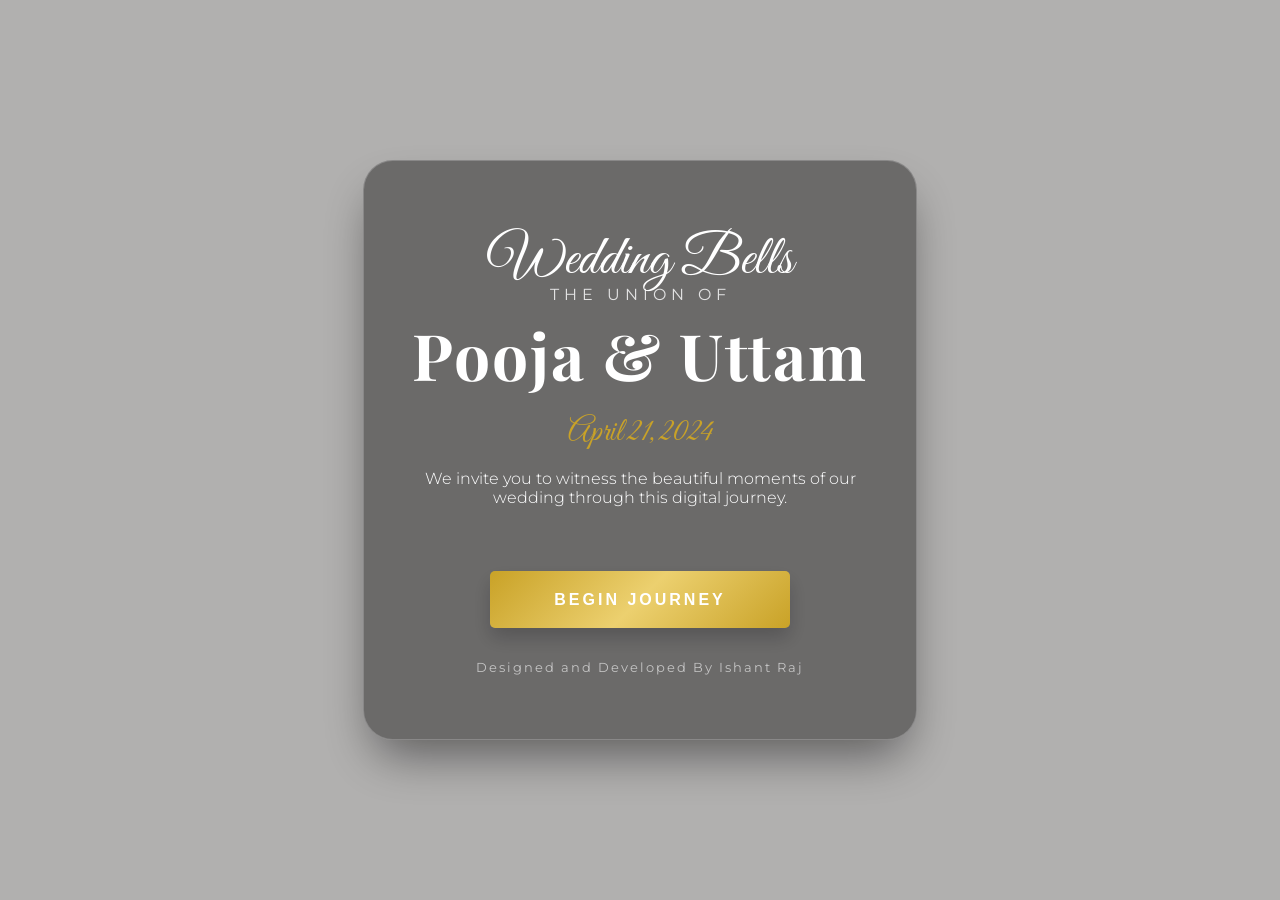
==== index.html @ 906d6bc0 "Today 13/04/2026 1.23" ====
<!DOCTYPE html>
<html lang="en">
<head>
    <meta charset="UTF-8">
    <meta name="viewport" content="width=device-width, initial-scale=1.0">
    <title>Pooja & Uttam Wedding | Experience</title>
    <link rel="stylesheet" href="style.css">
    <style>
        .bg-zoom {
            position: absolute;
            top: 0; left: 0; width: 100%; height: 100%;
            background-size: cover;
            background-position: center;
            transition: background-image 0.8s ease-in-out;
            z-index: -1;
        }
        /* Extra overlay to make text readable on any photo */
        .overlay {
            position: absolute;
            top: 0; left: 0; width: 100%; height: 100%;
            background: rgba(0,0,0,0.3);
            z-index: 0;
        }
        .welcome-content {
            position: relative;
            z-index: 1;
        }
    </style>
</head>
<body>
    <div class="welcome-container">
        <div class="bg-zoom" id="slideshow-bg"></div>
        <div class="overlay"></div>
        
        <div class="welcome-content">
            <p class="script-font" style="font-size: 3.5rem; color: #fff; margin-bottom: 0;">Wedding Bells</p>
            <p style="text-transform: uppercase; letter-spacing: 5px; opacity: 0.8; margin-top: -10px;">The Union Of</p>
            <h1>Pooja & Uttam</h1>
            <p class="script-font" style="font-size: 2rem; color: var(--secondary-color); margin-top: 1rem;">April 21, 2024</p>
            <p style="max-width: 450px; margin: 1rem auto; font-weight: 300;">We invite you to witness the beautiful moments of our wedding through this digital journey.</p>
            <button class="enter-btn" onclick="enterExperience()">Begin Journey</button>
            <p style="margin-top: 2rem; font-size: 0.8rem; opacity: 0.6; letter-spacing: 2px;">Designed and Developed By Ishant Raj</p>
        </div>
    </div>

    <!-- Hidden audio for context -->
    <audio id="init-audio" src="music/All_page.mp3"></audio>

    <script src="script.js"></script>
    <script>
        const weddingPhotos = [];
        const totalPhotos = 119;
        
        // Prepare list of wedding photos (skipping 57 as previously noted)
        for (let i = 1; i <= totalPhotos; i++) {
            if (i === 57) continue;
            weddingPhotos.push(`img/wedding/${i}.jpg`);
        }

        let currentIdx = 0;
        const bgElement = document.getElementById('slideshow-bg');

        function changeBackground() {
            bgElement.style.backgroundImage = `url('${weddingPhotos[currentIdx]}')`;
            currentIdx = (currentIdx + 1) % weddingPhotos.length;
        }

        // Initial call
        changeBackground();

        // Change background every 1 second
        setInterval(changeBackground, 1000);

        function enterExperience() {
            const audio = document.getElementById('init-audio');
            audio.play().then(() => {
                sessionStorage.setItem('wedding_music_playing', 'true');
                document.body.style.opacity = '0';
                setTimeout(() => {
                    window.location.href = 'home.html';
                }, 800);
            }).catch(() => {
                sessionStorage.setItem('wedding_music_playing', 'true');
                window.location.href = 'home.html';
            });
        }
    </script>
</body>
</html>
---- style.css ----
@import url('https://fonts.googleapis.com/css2?family=Playfair+Display:ital,wght@0,400..900;1,400..900&family=Montserrat:ital,wght@0,100..900;1,100..900&family=Great+Vibes&display=swap');

:root {
    --primary-color: #640d14; /* Deep Burgundy */
    --secondary-color: #c9a227; /* Rich Gold */
    --accent-color: #fefcfb; /* Soft Off-White */
    --gold-gradient: linear-gradient(135deg, #c9a227 0%, #ecd06f 50%, #c9a227 100%);
    --overlay-color: rgba(0, 0, 0, 0.4);
    --transition: all 0.5s cubic-bezier(0.23, 1, 0.32, 1);
}

* {
    margin: 0;
    padding: 0;
    box-sizing: border-box;
}

body {
    font-family: 'Montserrat', sans-serif;
    background-color: var(--accent-color);
    color: #333;
    overflow-x: hidden;
    scroll-behavior: smooth;
}

/* Scrollbar Customization */
::-webkit-scrollbar { width: 8px; }
::-webkit-scrollbar-track { background: var(--accent-color); }
::-webkit-scrollbar-thumb { background: var(--secondary-color); border-radius: 10px; }

h1, h2, h3 { font-family: 'Playfair Display', serif; }
.script-font { font-family: 'Great Vibes', cursive; font-size: 2.5rem; color: var(--secondary-color); }

/* --- PAGE MOTIF / PATTERN --- */
body::before {
    content: "";
    position: fixed;
    top: 0; left: 0; right: 0; bottom: 0;
    background: url('https://www.transparenttextures.com/patterns/natural-paper.png');
    pointer-events: none;
    z-index: -1;
    opacity: 0.5;
}

.bg-zoom {
    position: absolute;
    top: 0; left: 0; width: 100%; height: 100%;
    background-size: cover;
    background-position: center;
    background-repeat: no-repeat;
    transition: background-image 0.5s ease-in-out;
    z-index: -1;
}

/* --- WELCOME SCREEN --- */
.welcome-container {
    height: 100vh;
    width: 100vw;
    display: flex;
    justify-content: center;
    align-items: center;
    position: fixed;
    top: 0; left: 0;
    z-index: 1000;
}

.welcome-content {
    background: rgba(0, 0, 0, 0.4); /* Darker overlay for better text contrast */
    padding: 4rem 3rem;
    border-radius: 30px;
    border: 1px solid rgba(255, 255, 255, 0.2);
    text-align: center;
    color: white;
    box-shadow: 0 25px 50px -12px rgba(0, 0, 0, 0.5);
    animation: slideUp 1.2s ease;
    max-width: 600px;
}

.welcome-content h1 {
    font-size: 4rem;
    margin: 0.5rem 0;
    letter-spacing: 2px;
}

.enter-btn {
    margin-top: 3rem;
    padding: 1.2rem 4rem;
    font-size: 1rem;
    background: var(--gold-gradient);
    color: #fff;
    border: none;
    border-radius: 5px;
    cursor: pointer;
    font-weight: 700;
    text-transform: uppercase;
    letter-spacing: 3px;
    transition: var(--transition);
    position: relative;
    overflow: hidden;
    box-shadow: 0 10px 20px rgba(0,0,0,0.2);
}

.enter-btn::after {
    content: '';
    position: absolute;
    top: -50%; left: -60%;
    width: 20%; height: 200%;
    background: rgba(255,255,255,0.4);
    transform: rotate(45deg);
    transition: 0.7s;
}

.enter-btn:hover::after { left: 120%; }
.enter-btn:hover { transform: scale(1.05); box-shadow: 0 15px 30px rgba(0,0,0,0.3); }

/* --- HOME MENU --- */
.header-hero {
    padding: 6rem 2rem;
    text-align: center;
    background: var(--accent-color);
    position: relative;
}

.header-hero::after {
    content: "♥";
    font-size: 2rem;
    color: var(--secondary-color);
    display: block;
    margin-top: 1rem;
}

.menu-grid {
    display: grid;
    grid-template-columns: repeat(auto-fit, minmax(320px, 1fr));
    gap: 3rem;
    padding: 0 2rem 6rem;
    max-width: 1400px;
    margin: 0 auto;
}

.menu-card {
    position: relative;
    border-radius: 20px;
    overflow: hidden;
    height: 450px;
    text-decoration: none;
    box-shadow: 0 15px 35px rgba(0,0,0,0.1);
    transition: var(--transition);
}

.menu-card img {
    width: 100%; height: 100%;
    object-fit: cover;
    transition: transform 1s ease;
}

.menu-card:hover img { transform: scale(1.1); }

.card-overlay {
    position: absolute;
    top: 0; left: 0; right: 0; bottom: 0;
    background: linear-gradient(to top, rgba(100, 13, 20, 0.9) 10%, transparent 60%);
    display: flex;
    flex-direction: column;
    justify-content: flex-end;
    padding: 2.5rem;
    color: white;
}

.menu-card h3 { font-size: 2.2rem; margin-bottom: 0.5rem; color: #fff; }
.menu-card p { opacity: 0.9; font-style: italic; font-weight: 300; }

.menu-card:hover {
    transform: translateY(-15px);
    box-shadow: 0 25px 50px rgba(100, 13, 20, 0.2);
}

/* --- GALLERY PAGES --- */
.gallery-header {
    height: 60vh;
    display: flex;
    flex-direction: column;
    justify-content: center;
    align-items: center;
    background-size: cover;
    background-position: center;
    background-attachment: fixed;
    text-align: center;
    color: white;
    position: relative;
    margin-bottom: 3rem;
}

.gallery-header::before {
    content: "";
    position: absolute;
    top: 0; left: 0; right: 0; bottom: 0;
    background: rgba(0,0,0,0.4);
}

.gallery-header > * { position: relative; z-index: 1; }

.gallery {
    display: grid;
    grid-template-columns: repeat(auto-fill, minmax(300px, 1fr));
    gap: 20px;
    padding: 2rem;
    max-width: 1600px;
    margin: 0 auto;
}

.gallery img {
    width: 100%;
    height: 400px;
    object-fit: cover;
    border-radius: 15px;
    cursor: pointer;
    transition: var(--transition);
    border: 1px solid rgba(0,0,0,0.05);
    background: #eee;
}

.gallery img:hover {
    transform: translateY(-8px) scale(1.02);
    box-shadow: 0 20px 40px rgba(0,0,0,0.2);
    z-index: 10;
}

/* --- LIGHTBOX --- */
#lightbox {
    position: fixed;
    top: 0; left: 0;
    width: 100%; height: 100%;
    background: rgba(0,0,0,0.98);
    display: none;
    justify-content: center;
    align-items: center;
    z-index: 2000;
    opacity: 0;
    transition: opacity 0.4s ease;
}

#lightbox.active {
    opacity: 1;
}

#lightbox-img {
    max-width: 90%;
    max-height: 85vh;
    border: none;
    box-shadow: 0 0 100px rgba(0,0,0,0.5);
    border-radius: 10px;
    transition: transform 0.4s ease, opacity 0.4s ease;
}

.lightbox-close {
    position: absolute;
    top: 30px; right: 40px;
    color: white;
    font-size: 3rem;
    cursor: pointer;
    z-index: 2100;
}

.nav-btn {
    position: absolute;
    top: 50%;
    transform: translateY(-50%);
    background: transparent;
    color: white;
    border: 1px solid rgba(255,255,255,0.2);
    padding: 20px;
    font-size: 2rem;
    cursor: pointer;
    border-radius: 5px;
    z-index: 2100;
    transition: var(--transition);
}

.prev { left: 30px; }
.next { right: 30px; }

/* --- MUSIC PLAYER --- */
#music-control {
    background: white;
    width: 60px; height: 60px;
    display: flex;
    justify-content: center;
    align-items: center;
    font-size: 1.5rem;
    border: 3px solid var(--secondary-color);
}

.music-playing {
    animation: rotate 4s linear infinite;
}

/* --- FOOTER --- */
footer {
    text-align: center;
    padding: 3rem 1rem;
    opacity: 0.7;
    font-size: 0.9rem;
    letter-spacing: 2px;
    text-transform: uppercase;
    color: var(--primary-color);
}

/* --- HEART RAIN --- */
.heart-particle {
    position: fixed;
    top: -20px;
    color: #ff4d6d;
    font-size: 1.5rem;
    pointer-events: none;
    z-index: 9999;
    animation: fall linear forwards;
}

@keyframes fall {
    to {
        transform: translateY(110vh) rotate(360deg);
        opacity: 0;
    }
}

/* --- ANIMATIONS --- */
@keyframes slideUp {
    from { opacity: 0; transform: translateY(50px); }
    to { opacity: 1; transform: translateY(0); }
}

@keyframes rotate {
    from { transform: rotate(0deg); }
    to { transform: rotate(360deg); }
}

@media (max-width: 768px) {
    .welcome-content h1 { font-size: 2.5rem; }
    .gallery { grid-template-columns: repeat(2, 1fr); gap: 10px; padding: 10px; }
    .gallery img { height: 250px; }
    .gallery-header { height: 40vh; }
}
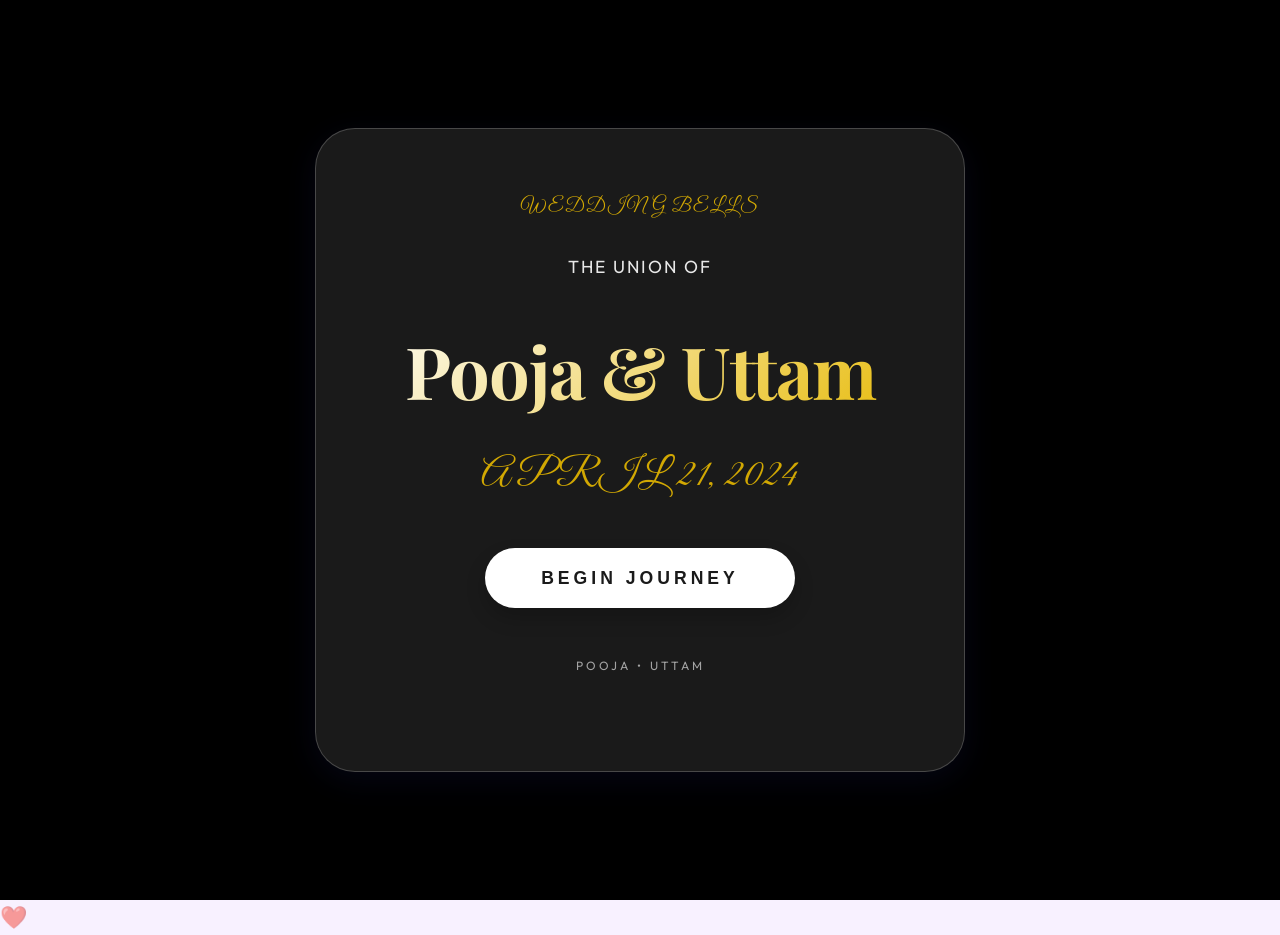
==== commit 5113ce58: "Today 20/04/2026, 1.3" ====
--- a/index.html
+++ b/index.html
@@ -1,57 +1,35 @@
 <!DOCTYPE html>
 <html lang="en">
+
 <head>
     <meta charset="UTF-8">
     <meta name="viewport" content="width=device-width, initial-scale=1.0">
     <title>Pooja & Uttam Wedding | Experience</title>
     <link rel="stylesheet" href="style.css">
-    <style>
-        .bg-zoom {
-            position: absolute;
-            top: 0; left: 0; width: 100%; height: 100%;
-            background-size: cover;
-            background-position: center;
-            transition: background-image 0.8s ease-in-out;
-            z-index: -1;
-        }
-        /* Extra overlay to make text readable on any photo */
-        .overlay {
-            position: absolute;
-            top: 0; left: 0; width: 100%; height: 100%;
-            background: rgba(0,0,0,0.3);
-            z-index: 0;
-        }
-        .welcome-content {
-            position: relative;
-            z-index: 1;
-        }
-    </style>
 </head>
+
 <body>
     <div class="welcome-container">
         <div class="bg-zoom" id="slideshow-bg"></div>
-        <div class="overlay"></div>
-        
         <div class="welcome-content">
-            <p class="script-font" style="font-size: 3.5rem; color: #fff; margin-bottom: 0;">Wedding Bells</p>
-            <p style="text-transform: uppercase; letter-spacing: 5px; opacity: 0.8; margin-top: -10px;">The Union Of</p>
+            <p class="script-font">Wedding Bells</p>
+            <p>The Union Of</p>
             <h1>Pooja & Uttam</h1>
-            <p class="script-font" style="font-size: 2rem; color: var(--secondary-color); margin-top: 1rem;">April 21, 2024</p>
-            <p style="max-width: 450px; margin: 1rem auto; font-weight: 300;">We invite you to witness the beautiful moments of our wedding through this digital journey.</p>
-            <button class="enter-btn" onclick="enterExperience()">Begin Journey</button>
-            <p style="margin-top: 2rem; font-size: 0.8rem; opacity: 0.6; letter-spacing: 2px;">Designed and Developed By Ishant Raj</p>
+            <p class="script-font" style="font-size: 2.5rem; margin-top: 0.5rem; color: var(--secondary);">April 21, 2024</p>
+            <div style="margin: 2.5rem 0;">
+                <button class="enter-btn" onclick="enterExperience()">Begin Journey</button>
+            </div>
+            <p style="font-size: 0.75rem; opacity: 0.6; letter-spacing: 3px; margin-top: 3rem;">POOJA &bull; UTTAM</p>
         </div>
     </div>
 
-    <!-- Hidden audio for context -->
-    <audio id="init-audio" src="music/All_page.mp3"></audio>
+    <audio id="init-audio" src="./music/Aankhon.mp3" preload="auto"></audio>
 
     <script src="script.js"></script>
     <script>
         const weddingPhotos = [];
         const totalPhotos = 119;
-        
-        // Prepare list of wedding photos (skipping 57 as previously noted)
+
         for (let i = 1; i <= totalPhotos; i++) {
             if (i === 57) continue;
             weddingPhotos.push(`img/wedding/${i}.jpg`);
@@ -61,29 +39,31 @@
         const bgElement = document.getElementById('slideshow-bg');
 
         function changeBackground() {
-            bgElement.style.backgroundImage = `url('${weddingPhotos[currentIdx]}')`;
-            currentIdx = (currentIdx + 1) % weddingPhotos.length;
+            const nextImg = new Image();
+            nextImg.src = weddingPhotos[currentIdx];
+            nextImg.onload = () => {
+                bgElement.style.backgroundImage = `url('${weddingPhotos[currentIdx]}')`;
+                currentIdx = (currentIdx + 1) % weddingPhotos.length;
+            };
         }
 
-        // Initial call
         changeBackground();
-
-        // Change background every 1 second
-        setInterval(changeBackground, 1000);
+        setInterval(changeBackground, 5000); // 5 seconds for elegance
 
         function enterExperience() {
             const audio = document.getElementById('init-audio');
-            audio.play().then(() => {
-                sessionStorage.setItem('wedding_music_playing', 'true');
-                document.body.style.opacity = '0';
-                setTimeout(() => {
-                    window.location.href = 'home.html';
-                }, 800);
-            }).catch(() => {
-                sessionStorage.setItem('wedding_music_playing', 'true');
+            const playPromise = audio.play();
+            
+            sessionStorage.setItem('wedding_music_playing', 'true');
+            document.querySelector('.welcome-content').style.opacity = '0';
+            document.querySelector('.welcome-content').style.transform = 'scale(1.1)';
+            document.querySelector('.welcome-content').style.transition = 'all 1s ease';
+
+            setTimeout(() => {
                 window.location.href = 'home.html';
-            });
+            }, 800);
         }
     </script>
 </body>
+
 </html>
--- a/style.css
+++ b/style.css
@@ -1,12 +1,17 @@
-@import url('https://fonts.googleapis.com/css2?family=Playfair+Display:ital,wght@0,400..900;1,400..900&family=Montserrat:ital,wght@0,100..900;1,100..900&family=Great+Vibes&display=swap');
+@import url('https://fonts.googleapis.com/css2?family=Outfit:wght@100..900&family=Playfair+Display:ital,wght@0,400..900;1,400..900&family=Great+Vibes&display=swap');
 
 :root {
-    --primary-color: #640d14; /* Deep Burgundy */
-    --secondary-color: #c9a227; /* Rich Gold */
-    --accent-color: #fefcfb; /* Soft Off-White */
-    --gold-gradient: linear-gradient(135deg, #c9a227 0%, #ecd06f 50%, #c9a227 100%);
-    --overlay-color: rgba(0, 0, 0, 0.4);
-    --transition: all 0.5s cubic-bezier(0.23, 1, 0.32, 1);
+    --primary: #8a2be2;
+    --primary-soft: #f8f1ff;
+    --secondary: #e6b800; /* Richer Gold */
+    --accent: #ff4d6d;
+    --text-dark: #1a1a1a;
+    --text-light: #ffffff;
+    --glass: rgba(255, 255, 255, 0.1);
+    --glass-border: rgba(255, 255, 255, 0.2);
+    --glass-heavy: rgba(255, 255, 255, 0.85);
+    --shadow: 0 8px 32px 0 rgba(31, 38, 135, 0.15);
+    --transition-smooth: all 0.6s cubic-bezier(0.16, 1, 0.3, 1);
 }
 
 * {
@@ -16,328 +21,314 @@
 }
 
 body {
-    font-family: 'Montserrat', sans-serif;
-    background-color: var(--accent-color);
-    color: #333;
+    font-family: 'Outfit', sans-serif;
+    background-color: var(--primary-soft);
+    color: var(--text-dark);
+    line-height: 1.6;
     overflow-x: hidden;
     scroll-behavior: smooth;
-}
-
-/* Scrollbar Customization */
-::-webkit-scrollbar { width: 8px; }
-::-webkit-scrollbar-track { background: var(--accent-color); }
-::-webkit-scrollbar-thumb { background: var(--secondary-color); border-radius: 10px; }
-
-h1, h2, h3 { font-family: 'Playfair Display', serif; }
-.script-font { font-family: 'Great Vibes', cursive; font-size: 2.5rem; color: var(--secondary-color); }
-
-/* --- PAGE MOTIF / PATTERN --- */
+    -webkit-font-smoothing: antialiased;
+}
+
+/* --- SCROLLBAR --- */
+::-webkit-scrollbar { width: 6px; }
+::-webkit-scrollbar-track { background: var(--primary-soft); }
+::-webkit-scrollbar-thumb { background: linear-gradient(to bottom, var(--secondary), var(--accent)); border-radius: 10px; }
+
+/* --- TYPOGRAPHY --- */
+h1, h2, h3, h4 { font-family: 'Playfair Display', serif; font-weight: 700; }
+.script-font { font-family: 'Great Vibes', cursive; color: var(--secondary); font-size: 3rem; }
+
+/* --- BACKGROUND PATTERN --- */
 body::before {
     content: "";
     position: fixed;
-    top: 0; left: 0; right: 0; bottom: 0;
-    background: url('https://www.transparenttextures.com/patterns/natural-paper.png');
+    inset: 0;
+    background: radial-gradient(circle at 50% 50%, rgba(138, 43, 226, 0.05) 0%, transparent 80%),
+                url('https://www.transparenttextures.com/patterns/cubes.png');
     pointer-events: none;
     z-index: -1;
-    opacity: 0.5;
-}
-
-.bg-zoom {
-    position: absolute;
-    top: 0; left: 0; width: 100%; height: 100%;
-    background-size: cover;
-    background-position: center;
-    background-repeat: no-repeat;
-    transition: background-image 0.5s ease-in-out;
-    z-index: -1;
-}
-
-/* --- WELCOME SCREEN --- */
+    opacity: 0.3;
+}
+
+/* --- WELCOME SCREEN (INDEX) --- */
 .welcome-container {
     height: 100vh;
-    width: 100vw;
+    width: 100%;
     display: flex;
     justify-content: center;
     align-items: center;
-    position: fixed;
-    top: 0; left: 0;
-    z-index: 1000;
-}
-
-.welcome-content {
-    background: rgba(0, 0, 0, 0.4); /* Darker overlay for better text contrast */
-    padding: 4rem 3rem;
-    border-radius: 30px;
-    border: 1px solid rgba(255, 255, 255, 0.2);
-    text-align: center;
-    color: white;
-    box-shadow: 0 25px 50px -12px rgba(0, 0, 0, 0.5);
-    animation: slideUp 1.2s ease;
-    max-width: 600px;
-}
-
-.welcome-content h1 {
-    font-size: 4rem;
-    margin: 0.5rem 0;
-    letter-spacing: 2px;
-}
-
-.enter-btn {
-    margin-top: 3rem;
-    padding: 1.2rem 4rem;
-    font-size: 1rem;
-    background: var(--gold-gradient);
-    color: #fff;
-    border: none;
-    border-radius: 5px;
-    cursor: pointer;
-    font-weight: 700;
-    text-transform: uppercase;
-    letter-spacing: 3px;
-    transition: var(--transition);
     position: relative;
     overflow: hidden;
+    background: #000;
+}
+
+.bg-zoom {
+    position: absolute;
+    inset: 0;
+    background-size: cover;
+    background-position: center;
+    filter: brightness(0.6) scale(1.1);
+    transition: background-image 1.5s ease-in-out, transform 2s ease-in-out;
+    z-index: -1;
+}
+
+.welcome-content {
+    background: var(--glass);
+    backdrop-filter: blur(15px);
+    -webkit-backdrop-filter: blur(15px);
+    border: 1px solid var(--glass-border);
+    padding: 4rem 2rem;
+    border-radius: 40px;
+    text-align: center;
+    color: var(--text-light);
+    box-shadow: var(--shadow);
+    max-width: 650px;
+    width: 90%;
+    animation: fadeInScale 1.5s var(--transition-smooth);
+}
+
+.welcome-content h1 {
+    font-size: clamp(2.5rem, 8vw, 4.5rem);
+    margin: 1rem 0;
+    letter-spacing: -1px;
+    background: linear-gradient(135deg, #fff 0%, var(--secondary) 100%);
+    -webkit-background-clip: text;
+    -webkit-text-fill-color: transparent;
+}
+
+.welcome-content p {
+    font-size: 1.1rem;
+    letter-spacing: 2px;
+    text-transform: uppercase;
+    opacity: 0.9;
+    margin-bottom: 2rem;
+}
+
+/* --- BUTTONS --- */
+.enter-btn {
+    padding: 1.2rem 3.5rem;
+    font-size: 1.1rem;
+    background: white;
+    color: var(--text-dark);
+    border: none;
+    border-radius: 50px;
+    cursor: pointer;
+    font-weight: 600;
+    text-transform: uppercase;
+    letter-spacing: 4px;
+    transition: var(--transition-smooth);
     box-shadow: 0 10px 20px rgba(0,0,0,0.2);
 }
 
-.enter-btn::after {
-    content: '';
-    position: absolute;
-    top: -50%; left: -60%;
-    width: 20%; height: 200%;
-    background: rgba(255,255,255,0.4);
-    transform: rotate(45deg);
-    transition: 0.7s;
-}
-
-.enter-btn:hover::after { left: 120%; }
-.enter-btn:hover { transform: scale(1.05); box-shadow: 0 15px 30px rgba(0,0,0,0.3); }
-
-/* --- HOME MENU --- */
+.enter-btn:hover {
+    transform: translateY(-5px) scale(1.05);
+    background: var(--secondary);
+    color: white;
+    box-shadow: 0 15px 30px rgba(230, 184, 0, 0.4);
+}
+
+/* --- HOME PAGE HERO --- */
 .header-hero {
-    padding: 6rem 2rem;
+    padding: 8rem 2rem 4rem;
     text-align: center;
-    background: var(--accent-color);
-    position: relative;
-}
-
-.header-hero::after {
-    content: "♥";
-    font-size: 2rem;
-    color: var(--secondary-color);
-    display: block;
-    margin-top: 1rem;
-}
-
+    background: transparent;
+}
+
+.header-hero h1 {
+    font-size: clamp(2rem, 5vw, 3.5rem);
+    margin: 0.5rem 0;
+    color: var(--text-dark);
+}
+
+.subtitle {
+    max-width: 600px;
+    margin: 1.5rem auto;
+    font-weight: 300;
+    color: #666;
+}
+
+/* --- MENU GRID --- */
 .menu-grid {
     display: grid;
     grid-template-columns: repeat(auto-fit, minmax(320px, 1fr));
-    gap: 3rem;
-    padding: 0 2rem 6rem;
+    gap: 2.5rem;
+    padding: 2rem;
     max-width: 1400px;
-    margin: 0 auto;
+    margin: 0 auto 6rem;
 }
 
 .menu-card {
     position: relative;
-    border-radius: 20px;
+    border-radius: 30px;
     overflow: hidden;
-    height: 450px;
+    height: 500px;
     text-decoration: none;
-    box-shadow: 0 15px 35px rgba(0,0,0,0.1);
-    transition: var(--transition);
+    box-shadow: 0 20px 40px rgba(0,0,0,0.1);
+    transition: var(--transition-smooth);
+    background: #fff;
 }
 
 .menu-card img {
     width: 100%; height: 100%;
     object-fit: cover;
-    transition: transform 1s ease;
-}
-
-.menu-card:hover img { transform: scale(1.1); }
+    transition: transform 1.2s cubic-bezier(0.16, 1, 0.3, 1);
+}
 
 .card-overlay {
     position: absolute;
-    top: 0; left: 0; right: 0; bottom: 0;
-    background: linear-gradient(to top, rgba(100, 13, 20, 0.9) 10%, transparent 60%);
+    inset: 0;
+    background: linear-gradient(to top, rgba(0, 0, 0, 0.8) 0%, transparent 60%);
     display: flex;
     flex-direction: column;
     justify-content: flex-end;
-    padding: 2.5rem;
+    padding: 3rem;
     color: white;
-}
-
-.menu-card h3 { font-size: 2.2rem; margin-bottom: 0.5rem; color: #fff; }
-.menu-card p { opacity: 0.9; font-style: italic; font-weight: 300; }
+    transition: var(--transition-smooth);
+}
+
+.menu-card h3 { font-size: 2.2rem; margin-bottom: 0.5rem; }
+.menu-card p { font-size: 1rem; font-weight: 300; opacity: 0.8; }
 
 .menu-card:hover {
-    transform: translateY(-15px);
-    box-shadow: 0 25px 50px rgba(100, 13, 20, 0.2);
-}
-
-/* --- GALLERY PAGES --- */
+    transform: translateY(-15px) scale(1.02);
+    box-shadow: 0 30px 60px rgba(0, 0, 0, 0.2);
+}
+
+.menu-card:hover img { transform: scale(1.15); }
+
+/* --- GALLERY --- */
 .gallery-header {
-    height: 60vh;
+    height: 50vh;
     display: flex;
     flex-direction: column;
     justify-content: center;
     align-items: center;
-    background-size: cover;
-    background-position: center;
-    background-attachment: fixed;
-    text-align: center;
-    color: white;
     position: relative;
-    margin-bottom: 3rem;
-}
-
-.gallery-header::before {
-    content: "";
-    position: absolute;
-    top: 0; left: 0; right: 0; bottom: 0;
-    background: rgba(0,0,0,0.4);
-}
-
-.gallery-header > * { position: relative; z-index: 1; }
-
-.gallery {
-    display: grid;
-    grid-template-columns: repeat(auto-fill, minmax(300px, 1fr));
-    gap: 20px;
+    overflow: hidden;
+}
+
+.gallery-grid {
+    column-count: 4;
+    column-gap: 20px;
     padding: 2rem;
     max-width: 1600px;
     margin: 0 auto;
 }
 
-.gallery img {
+.gallery-item {
+    break-inside: avoid;
+    margin-bottom: 20px;
+    border-radius: 20px;
+    overflow: hidden;
+    box-shadow: 0 10px 20px rgba(0,0,0,0.05);
+    background: #fff;
+    cursor: pointer;
+    transition: var(--transition-smooth);
+    opacity: 0;
+    transform: translateY(30px);
+}
+
+.gallery-item:hover {
+    transform: scale(1.03) translateY(-5px);
+    box-shadow: 0 20px 40px rgba(0,0,0,0.15);
+    z-index: 5;
+}
+
+.gallery-item img {
     width: 100%;
-    height: 400px;
+    display: block;
+    height: auto;
     object-fit: cover;
-    border-radius: 15px;
-    cursor: pointer;
-    transition: var(--transition);
-    border: 1px solid rgba(0,0,0,0.05);
-    background: #eee;
-}
-
-.gallery img:hover {
-    transform: translateY(-8px) scale(1.02);
-    box-shadow: 0 20px 40px rgba(0,0,0,0.2);
-    z-index: 10;
+    transition: var(--transition-smooth);
+    filter: grayscale(20%);
+}
+
+.gallery-item:hover img {
+    filter: grayscale(0%) brightness(1.05);
 }
 
 /* --- LIGHTBOX --- */
 #lightbox {
     position: fixed;
-    top: 0; left: 0;
-    width: 100%; height: 100%;
-    background: rgba(0,0,0,0.98);
+    inset: 0;
+    background: rgba(0,0,0,0.95);
     display: none;
     justify-content: center;
     align-items: center;
-    z-index: 2000;
+    z-index: 9999;
+    padding: 20px;
     opacity: 0;
-    transition: opacity 0.4s ease;
-}
-
-#lightbox.active {
-    opacity: 1;
+    transition: opacity 0.5s ease;
+    backdrop-filter: blur(10px);
+}
+
+#lightbox-content {
+    position: relative;
+    max-width: 90%;
+    max-height: 90vh;
+    animation: zoomIn 0.5s cubic-bezier(0.16, 1, 0.3, 1);
+}
+
+@keyframes zoomIn {
+    from { transform: scale(0.9); opacity: 0; }
+    to { transform: scale(1); opacity: 1; }
 }
 
 #lightbox-img {
-    max-width: 90%;
-    max-height: 85vh;
-    border: none;
-    box-shadow: 0 0 100px rgba(0,0,0,0.5);
+    width: 100%;
+    height: 100%;
+    object-fit: contain;
     border-radius: 10px;
-    transition: transform 0.4s ease, opacity 0.4s ease;
-}
-
-.lightbox-close {
+}
+
+.close-btn {
     position: absolute;
-    top: 30px; right: 40px;
+    top: -40px;
+    right: 0;
     color: white;
-    font-size: 3rem;
+    font-size: 2.5rem;
     cursor: pointer;
-    z-index: 2100;
-}
-
-.nav-btn {
-    position: absolute;
-    top: 50%;
-    transform: translateY(-50%);
-    background: transparent;
-    color: white;
-    border: 1px solid rgba(255,255,255,0.2);
-    padding: 20px;
-    font-size: 2rem;
-    cursor: pointer;
-    border-radius: 5px;
-    z-index: 2100;
-    transition: var(--transition);
-}
-
-.prev { left: 30px; }
-.next { right: 30px; }
-
-/* --- MUSIC PLAYER --- */
+}
+
+/* --- MUSIC CONTROL --- */
 #music-control {
+    position: fixed;
+    bottom: 30px;
+    right: 30px;
+    width: 60px;
+    height: 60px;
     background: white;
-    width: 60px; height: 60px;
+    border-radius: 50%;
     display: flex;
     justify-content: center;
     align-items: center;
-    font-size: 1.5rem;
-    border: 3px solid var(--secondary-color);
-}
-
-.music-playing {
-    animation: rotate 4s linear infinite;
-}
-
-/* --- FOOTER --- */
-footer {
-    text-align: center;
-    padding: 3rem 1rem;
-    opacity: 0.7;
-    font-size: 0.9rem;
-    letter-spacing: 2px;
-    text-transform: uppercase;
-    color: var(--primary-color);
-}
-
-/* --- HEART RAIN --- */
-.heart-particle {
-    position: fixed;
-    top: -20px;
-    color: #ff4d6d;
-    font-size: 1.5rem;
-    pointer-events: none;
-    z-index: 9999;
-    animation: fall linear forwards;
-}
-
-@keyframes fall {
-    to {
-        transform: translateY(110vh) rotate(360deg);
-        opacity: 0;
-    }
-}
+    box-shadow: 0 10px 30px rgba(0,0,0,0.1);
+    cursor: pointer;
+    z-index: 1000;
+    border: 2px solid var(--secondary);
+    transition: var(--transition-smooth);
+}
+
+#music-control:hover { transform: scale(1.1); }
+
+.music-playing { animation: rotateMusic 4s linear infinite; }
 
 /* --- ANIMATIONS --- */
-@keyframes slideUp {
-    from { opacity: 0; transform: translateY(50px); }
-    to { opacity: 1; transform: translateY(0); }
-}
-
-@keyframes rotate {
+@keyframes fadeInScale {
+    from { opacity: 0; transform: scale(0.95); }
+    to { opacity: 1; transform: scale(1); }
+}
+
+@keyframes rotateMusic {
     from { transform: rotate(0deg); }
     to { transform: rotate(360deg); }
 }
 
+@media (max-width: 1200px) { .gallery-grid { column-count: 3; } }
 @media (max-width: 768px) {
-    .welcome-content h1 { font-size: 2.5rem; }
-    .gallery { grid-template-columns: repeat(2, 1fr); gap: 10px; padding: 10px; }
-    .gallery img { height: 250px; }
-    .gallery-header { height: 40vh; }
-}
+    .gallery-grid { column-count: 2; }
+    .welcome-content { padding: 3rem 1.5rem; }
+    .header-hero { padding: 6rem 1rem 2rem; }
+}
+@media (max-width: 480px) { .gallery-grid { column-count: 1; } }
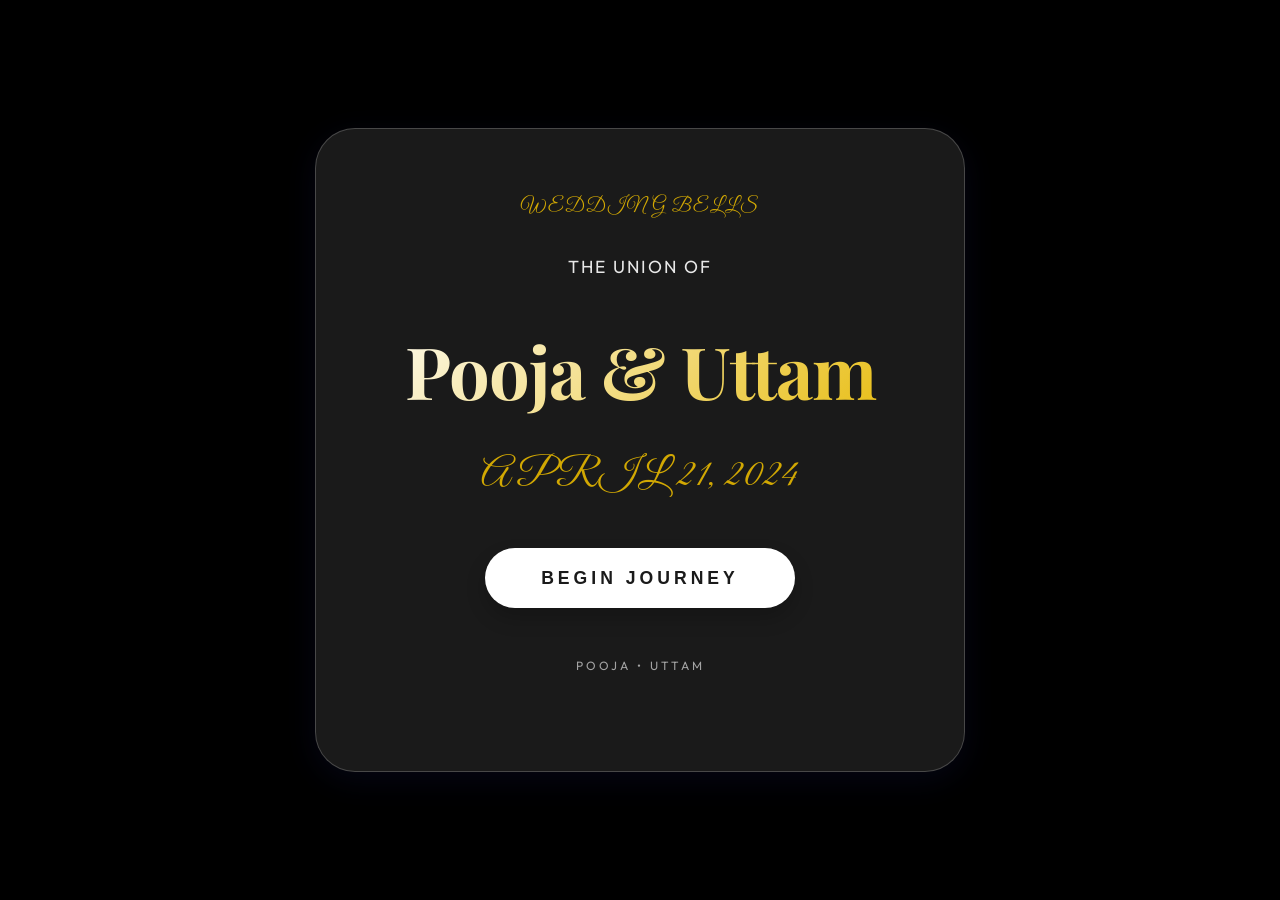
==== commit ba16ef06: "Today 20/04/2026, 1.4" ====
--- a/index.html
+++ b/index.html
@@ -15,7 +15,8 @@
             <p class="script-font">Wedding Bells</p>
             <p>The Union Of</p>
             <h1>Pooja & Uttam</h1>
-            <p class="script-font" style="font-size: 2.5rem; margin-top: 0.5rem; color: var(--secondary);">April 21, 2024</p>
+            <p class="script-font" style="font-size: 2.5rem; margin-top: 0.5rem; color: var(--secondary);">April 21,
+                2024</p>
             <div style="margin: 2.5rem 0;">
                 <button class="enter-btn" onclick="enterExperience()">Begin Journey</button>
             </div>
@@ -53,7 +54,7 @@
         function enterExperience() {
             const audio = document.getElementById('init-audio');
             const playPromise = audio.play();
-            
+
             sessionStorage.setItem('wedding_music_playing', 'true');
             document.querySelector('.welcome-content').style.opacity = '0';
             document.querySelector('.welcome-content').style.transform = 'scale(1.1)';
--- a/style.css
+++ b/style.css
@@ -244,42 +244,86 @@
     filter: grayscale(20%);
 }
 
-.gallery-item:hover img {
-    filter: grayscale(0%) brightness(1.05);
-}
-
-/* --- LIGHTBOX --- */
-#lightbox {
-    position: fixed;
-    inset: 0;
-    background: rgba(0,0,0,0.95);
-    display: none;
-    justify-content: center;
+/* --- SINGLE PAGE SECTIONS --- */
+.ceremony-section {
+    padding: 6rem 2rem;
+    max-width: 1600px;
+    margin: 0 auto;
+    border-bottom: 1px solid rgba(0,0,0,0.05);
+    position: relative;
+    overflow: hidden; /* Prevent masonry leakage */
+    z-index: 1;
+}
+
+.section-header {
+    text-align: center;
+    margin-bottom: 4rem;
+}
+
+.hindi-shayeri {
+    font-family: 'Playfair Display', serif;
+    font-style: italic;
+    opacity: 0.8;
+    line-height: 1.6;
+}
+
+.section-header h2 {
+    font-size: 3rem;
+    color: var(--text-dark);
+}
+
+/* --- LIGHTBOX ENHANCEMENTS --- */
+.lightbox-actions {
+    position: absolute;
+    bottom: 40px;
+    left: 50%;
+    transform: translateX(-50%);
+    display: flex;
+    gap: 20px;
+    z-index: 10000;
+}
+
+.action-btn {
+    padding: 1rem 2.5rem;
+    border-radius: 50px;
+    border: none;
+    cursor: pointer;
+    font-weight: 600;
+    text-transform: uppercase;
+    letter-spacing: 2px;
+    display: flex;
     align-items: center;
-    z-index: 9999;
-    padding: 20px;
-    opacity: 0;
-    transition: opacity 0.5s ease;
-    backdrop-filter: blur(10px);
-}
-
-#lightbox-content {
-    position: relative;
+    gap: 10px;
+    transition: var(--transition-smooth);
+    background: white;
+    color: var(--text-dark);
+    box-shadow: 0 10px 20px rgba(0,0,0,0.2);
+    text-decoration: none;
+    font-size: 0.9rem;
+}
+
+.action-btn:hover {
+    transform: translateY(-5px);
+    background: var(--secondary);
+    color: white;
+}
+
+.download-btn {
+    background: var(--secondary);
+    color: white;
+}
+
+.download-btn:hover {
+    background: white;
+    color: var(--text-dark);
+}
+
+#lightbox-img {
     max-width: 90%;
-    max-height: 90vh;
-    animation: zoomIn 0.5s cubic-bezier(0.16, 1, 0.3, 1);
-}
-
-@keyframes zoomIn {
-    from { transform: scale(0.9); opacity: 0; }
-    to { transform: scale(1); opacity: 1; }
-}
-
-#lightbox-img {
-    width: 100%;
-    height: 100%;
+    max-height: 75vh; /* Reduced to make space for buttons */
     object-fit: contain;
-    border-radius: 10px;
+    border-radius: 15px;
+    box-shadow: 0 20px 60px rgba(0,0,0,0.5);
 }
 
 .close-btn {
@@ -332,3 +376,30 @@
     .header-hero { padding: 6rem 1rem 2rem; }
 }
 @media (max-width: 480px) { .gallery-grid { column-count: 1; } }
+
+/* --- PARTICLE EFFECTS --- */
+.particle {
+    position: fixed;
+    top: -50px;
+    pointer-events: none;
+    z-index: 9999;
+    animation: fall linear forwards;
+    will-change: transform;
+}
+
+@keyframes fall {
+    0% {
+        transform: translateY(0) rotate(0deg);
+        opacity: 0;
+    }
+    10% {
+        opacity: 0.8;
+    }
+    90% {
+        opacity: 0.8;
+    }
+    100% {
+        transform: translateY(110vh) rotate(360deg);
+        opacity: 0;
+    }
+}
